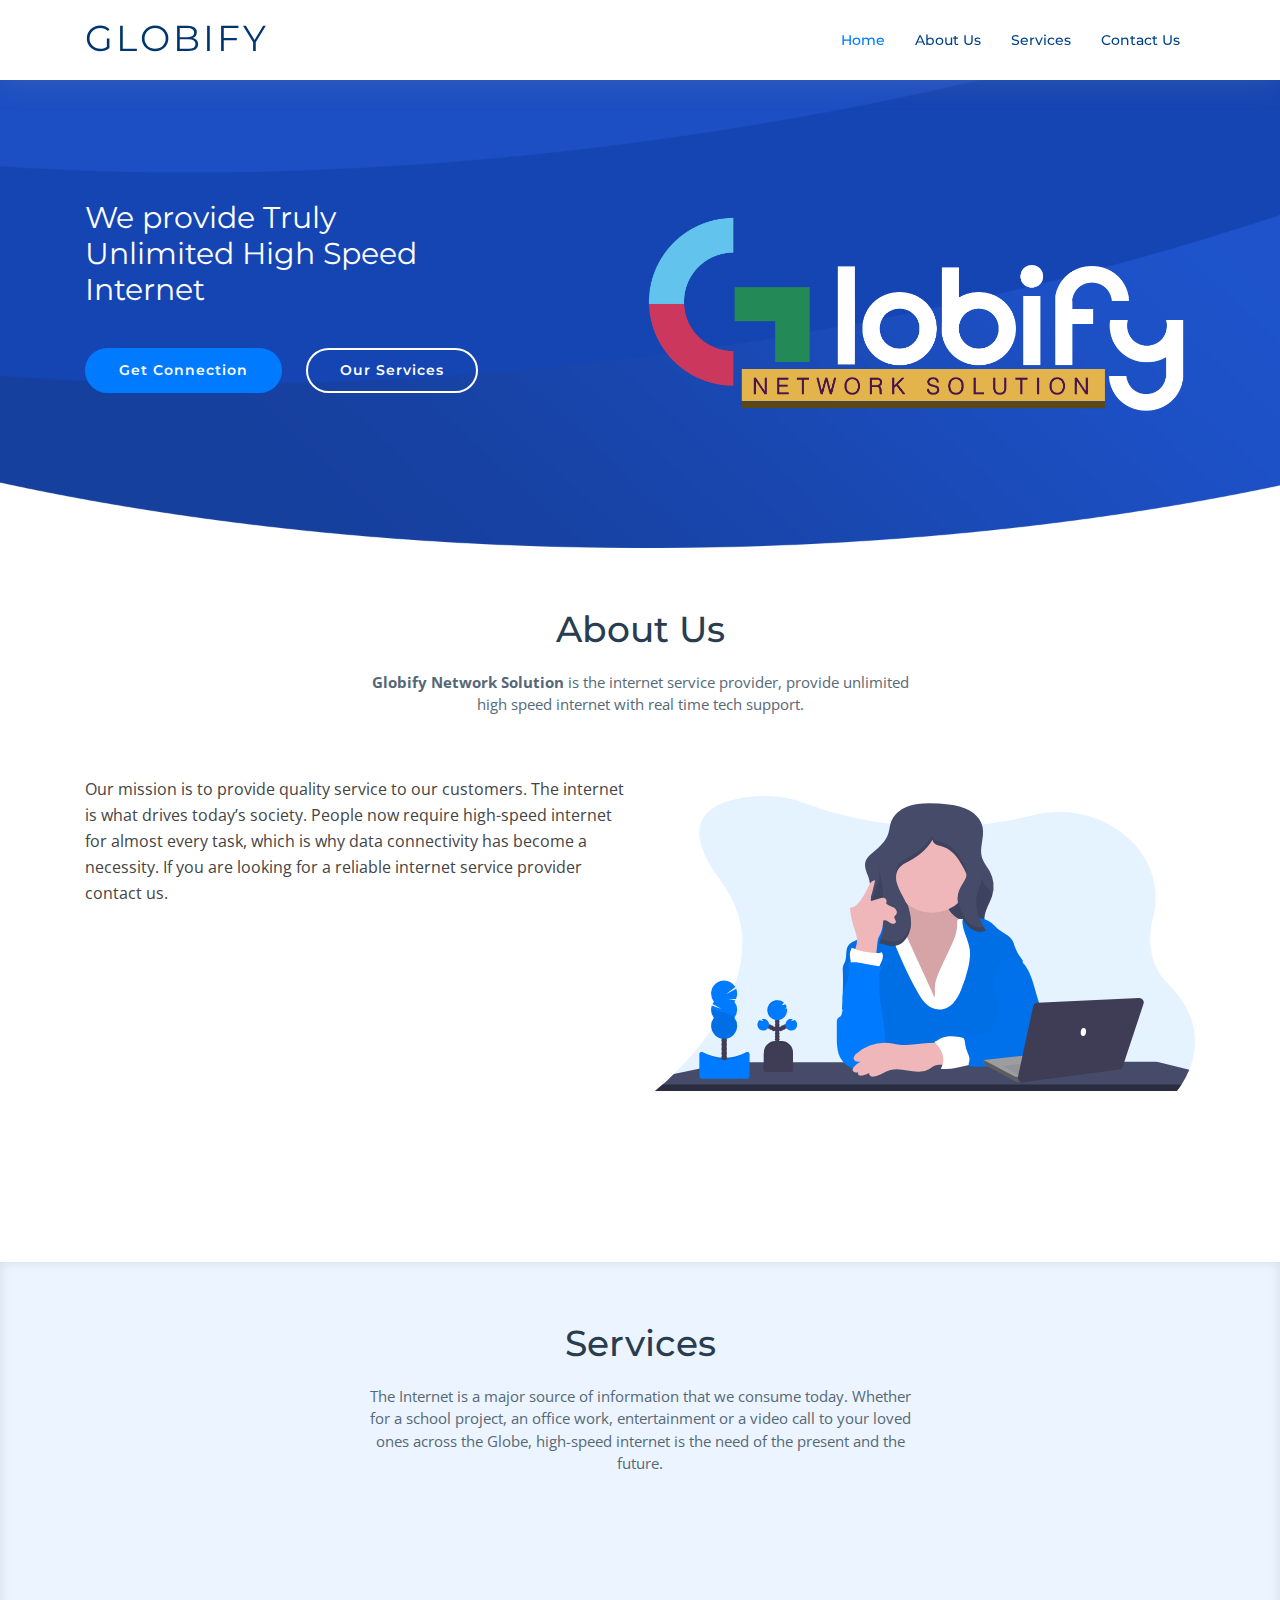
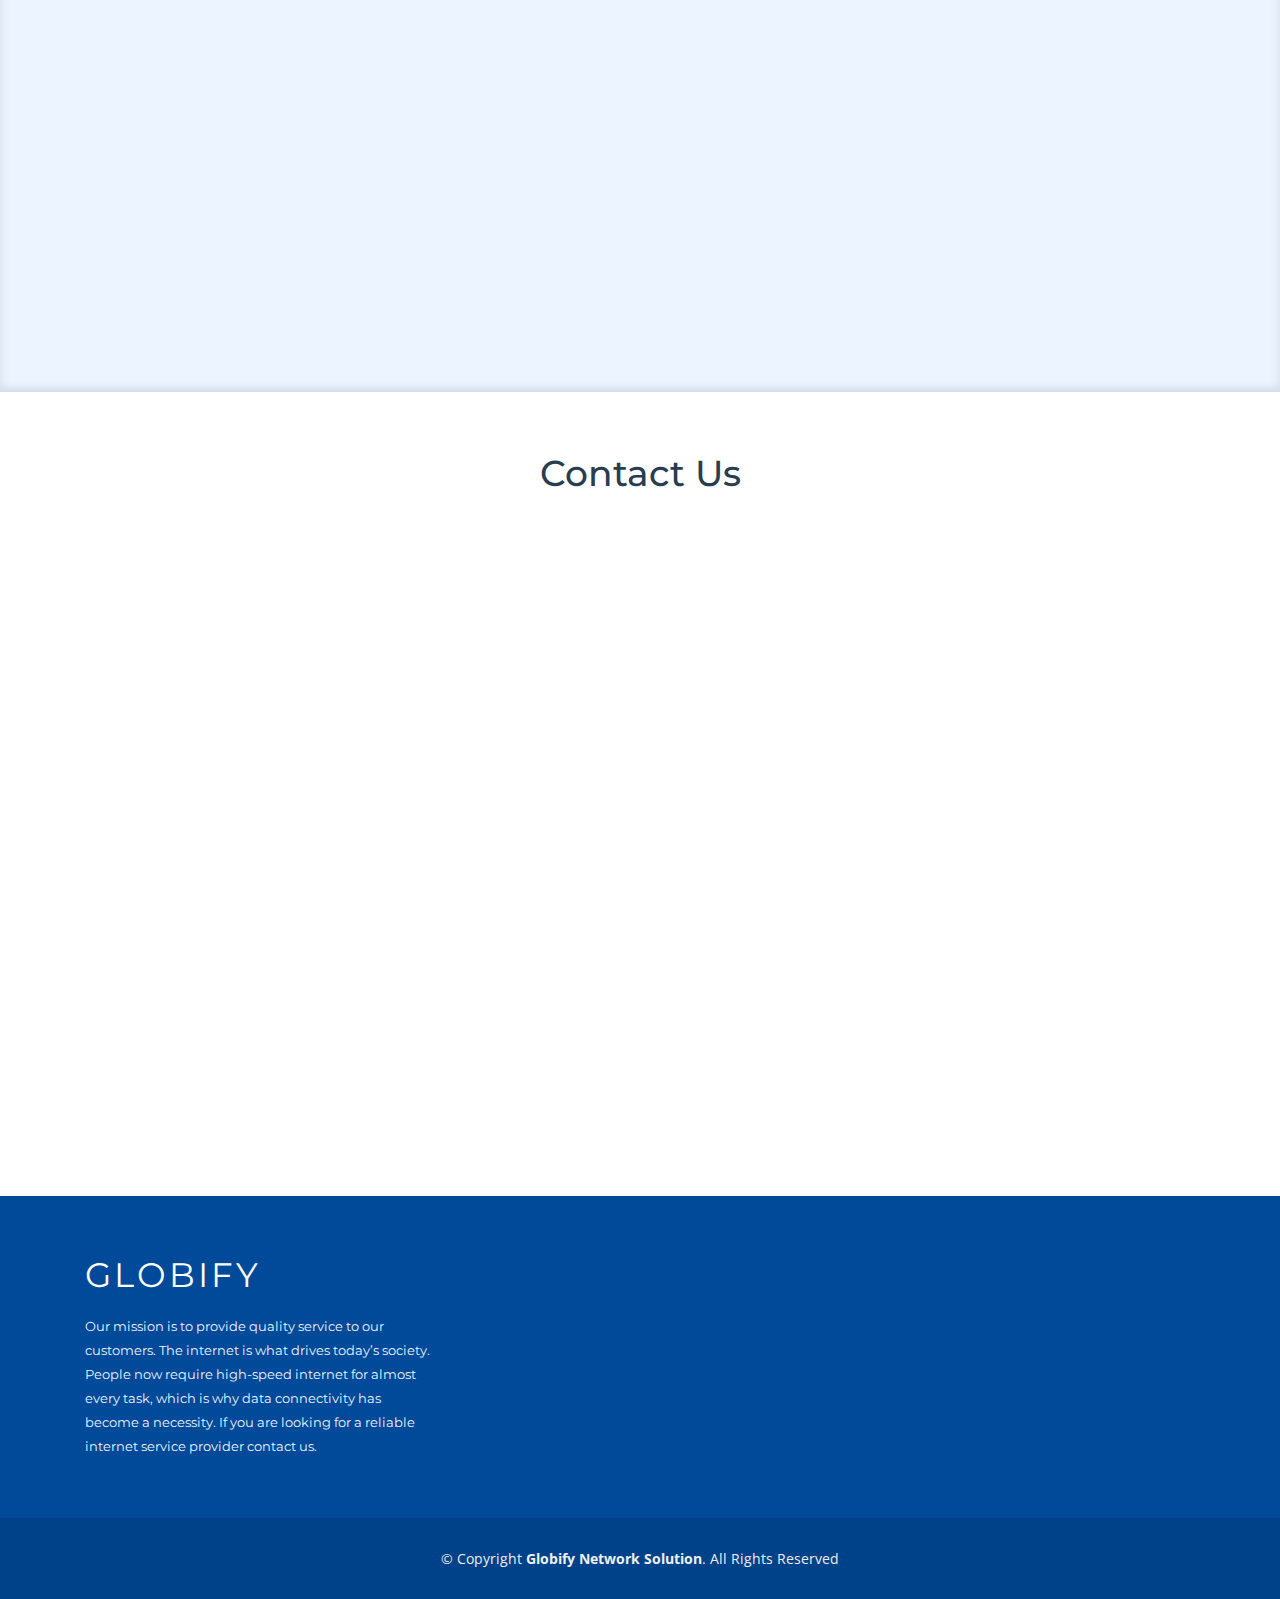
==== index.html @ f38e8083 "Add files via upload" ====
<!DOCTYPE html>
<html lang="en">
<head>
  <meta charset="utf-8">
  <title>Globify Network Solution</title>
  <meta content="width=device-width, initial-scale=1.0" name="viewport">
  <meta content="" name="keywords">
  <meta content="" name="description">

  <!-- Favicons -->
  <link href="img/favicon.png" rel="icon">
  <link href="img/apple-touch-icon.png" rel="apple-touch-icon">

  <!-- Google Fonts -->
  <link href="https://fonts.googleapis.com/css?family=Open+Sans:300,300i,400,400i,700,700i|Montserrat:300,400,500,700" rel="stylesheet">

  <!-- Bootstrap CSS File -->
  <link href="lib/bootstrap/css/bootstrap.min.css" rel="stylesheet">

  <!-- Libraries CSS Files -->
  <link href="lib/font-awesome/css/font-awesome.min.css" rel="stylesheet">
  <link href="lib/animate/animate.min.css" rel="stylesheet">
  <link href="lib/ionicons/css/ionicons.min.css" rel="stylesheet">
  <link href="lib/owlcarousel/assets/owl.carousel.min.css" rel="stylesheet">
  <link href="lib/lightbox/css/lightbox.min.css" rel="stylesheet">

  <!-- Main Stylesheet File -->
  <link href="css/style.css" rel="stylesheet">

</head>

<body>

  <!--==========================
  Header
  ============================-->
  <header id="header" class="fixed-top">
    <div class="container">

      <div class="logo float-left">
        <!-- Uncomment below if you prefer to use an image logo -->
        <h1 class="text-light"><a href="#header"><span>Globify</span></a></h1>
        <!--a href="#intro" class="scrollto"><img src="img/logo.png" alt="" class="img-fluid"></a-->
      </div>

      <nav class="main-nav float-right d-none d-lg-block">
        <ul>
          <li class="active"><a href="#intro">Home</a></li>
          <li><a href="#about">About Us</a></li>
          <li><a href="#services">Services</a></li>
          <li><a href="#contact">Contact Us</a></li>
        </ul>
      </nav><!-- .main-nav -->
      
    </div>
  </header><!-- #header -->

  <!--==========================
    Intro Section
  ============================-->
  <section id="intro" class="clearfix">
    <div class="container">

      <div class="intro-img">
        <img src="img/Home.png" alt="" class="img-fluid">
      </div>

      <div class="intro-info">
        <h2>We provide Truly<br>Unlimited High Speed<br>Internet</h2>
        <div>
          <a href="https://form.typeform.com/to/O6PUDNXB" data-mode="popup" class="btn-get-started scrollto typeform-share button">Get Connection</a><script> (function() { var qs,js,q,s,d=document, gi=d.getElementById, ce=d.createElement, gt=d.getElementsByTagName, id="typef_orm_share", b="https://embed.typeform.com/"; if(!gi.call(d,id)){ js=ce.call(d,"script"); js.id=id; js.src=b+"embed.js"; q=gt.call(d,"script")[0]; q.parentNode.insertBefore(js,q) } })() </script>
          <a href="#services" class="btn-services scrollto">Our Services</a>
		  
		 
         
        </div>
      </div>

    </div>
  </section><!-- #intro -->

  <main id="main">

    <!--==========================
      About Us Section
    ============================-->
    <section id="about">
      <div class="container">

        <header class="section-header">
          <h3>About Us</h3>
          <p><b>Globify Network Solution</b> is the internet service provider, provide unlimited high speed internet with real time tech support.</p>
        </header>

        <div class="row about-container">

          <div class="col-lg-6 content order-lg-1 order-2">
            <p>
              Our mission is to provide quality service to our customers. The internet is what drives today’s society. People now require high-speed internet for almost every task, which is why data connectivity has become a necessity.  If you are looking for a reliable internet service provider contact us.
            </p>

            <div class="icon-box wow fadeInUp">
              <div class="icon"><i class="fa fa-shopping-bag"></i></div>
              <h4 class="title"><a href="">Truly Unlimited Internet</a></h4>
              <p class="description">We provide unlimited internet for any one of our plans without any interrupt.</p>
            </div>

            <div class="icon-box wow fadeInUp" data-wow-delay="0.2s">
              <div class="icon"><i class="fa fa-photo"></i></div>
              <h4 class="title"><a href="">Free Installation</a></h4>
              <p class="description">we mainly focus on quality service and trust with our customer </p>
            </div>

            <div class="icon-box wow fadeInUp" data-wow-delay="0.4s">
              <div class="icon"><i class="fa fa-bar-chart"></i></div>
              <h4 class="title"><a href="">Symmetric Speed</a></h4>
              <p class="description">Uploading speed and downloading speed are same</p>
            </div>

          </div>

          <div class="col-lg-6 background order-lg-2 order-1 wow fadeInUp">
            <img src="img/about-extra-1.svg" class="img-fluid" alt="">
          </div>
        </div>


        

      </div>
    </section><!-- #about -->

    <!--==========================
      Services Section
    ============================-->
    <section id="services" class="section-bg">
      <div class="container">

        <header class="section-header">
          <h3>Services</h3>
          <p>The Internet is a major source of information that we consume today. Whether for a school project, an office work, entertainment or a video call to your loved ones across the Globe, high-speed internet is the need of the present and the future.</p>
        </header>

        <div class="row">

          <div class="col-md-6 col-lg-5 offset-lg-1 wow bounceInUp" data-wow-duration="1.4s">
            <div class="box">
              
              <h4 class="title">Internet for Student</h4>
              <p class="description">As we know that students are the future of our country, need to get quality knowledge over internet. We make them flow in the right way by blocking unwanted sites.</p>
            </div>
          </div>
          <div class="col-md-6 col-lg-5 wow bounceInUp" data-wow-duration="1.4s">
            <div class="box">
              
              <h4 class="title">Internet for Home</h4>
              <p class="description">We provide symmetrical data speed for downloading and uploading, most of the IoT devices like Security Systems, CCTV require high speed internet.</p>
            </div>
          </div>

          <div class="col-md-6 col-lg-5 offset-lg-1 wow bounceInUp" data-wow-delay="0.1s" data-wow-duration="1.4s">
            <div class="box">
              
              <h4 class="title">Internet for Business</h4>
              <p class="description">Now most of the jobs are Work-From-Home that need high speed internet.</p>
            </div>
          </div>
          

        </div>

      </div>
    </section><!-- #services -->

    <!--==========================
      Contact Section
    ============================-->
    <section id="contact">
      <div class="container-fluid">

        <div class="section-header">
          <h3>Contact Us</h3>
        </div>

        <div class="row wow fadeInUp">

          <div class="col-lg-6">
            <div class="map mb-4 mb-lg-0">
              <iframe src="https://www.google.com/maps/embed?pb=!1m18!1m12!1m3!1d14860.44332148159!2d78.91234871246282!3d21.385540302161182!2m3!1f0!2f0!3f0!3m2!1i1024!2i768!4f13.1!3m3!1m2!1s0x3bd4e4040c23010d%3A0xfcd41377a601a19e!2sSavner%2C%20Maharashtra%20441107!5e0!3m2!1sen!2sin!4v1602962125043!5m2!1sen!2sin" width="600" height="450" frameborder="0" style="border:0;" allowfullscreen="" aria-hidden="false" tabindex="0"></iframe>
            </div>
          </div>

          <div class="col-lg-6">
            <div class="row">
              <div class="col-md-5 info">
                <i class="ion-ios-location-outline"></i>
                <p>Saoner</p>
              </div>
              <div class="col-md-4 info">
                <i class="ion-ios-email-outline"></i>
                <p>contact@globify.live</p>
              </div>
              <div class="col-md-3 info">
                <i class="ion-ios-telephone-outline"></i>
                <p>8888888888</p>
              </div>
            </div>
	
     <div class="typeform-widget" data-url="https://form.typeform.com/to/O6PUDNXB" style="width: 100%; height: 500px;"></div> <script> (function() { var qs,js,q,s,d=document, gi=d.getElementById, ce=d.createElement, gt=d.getElementsByTagName, id="typef_orm", b="https://embed.typeform.com/"; if(!gi.call(d,id)) { js=ce.call(d,"script"); js.id=id; js.src=b+"embed.js"; q=gt.call(d,"script")[0]; q.parentNode.insertBefore(js,q) } })() </script> <div style="font-family: Sans-Serif;font-size: 12px;color: #999;opacity: 0.5; padding-top: 5px;"> powered by <a href="https://admin.typeform.com/signup?utm_campaign=O6PUDNXB&utm_source=typeform.com-01E6M9ZFT8ZTDT3NWY4HF61ZGW-professional&utm_medium=typeform&utm_content=typeform-embedded-poweredbytypeform&utm_term=EN" style="color: #999" target="_blank">Typeform</a> </div>
          
</div>
        </div>

      </div>
    </section><!-- #contact -->

  </main>

  <!--==========================
    Footer
  ============================-->
  <footer id="footer">
    <div class="footer-top">
      <div class="container">
        <div class="row">

          <div class="col-lg-4 col-md-6 footer-info">
            <h3>Globify</h3>
            <p>Our mission is to provide quality service to our customers. The internet is what drives today’s society. People now require high-speed internet for almost every task, which is why data connectivity has become a necessity.  If you are looking for a reliable internet service provider contact us.</p>
          </div>

          

          <!--div class="col-lg-3 col-md-6 footer-contact">
            <h4>Contact Us</h4>
            <p>
              Saoner <br>
              Nagpur, MH<br>
              INDIA <br>
              <strong>Phone:</strong> <br>
              <strong>Email:</strong> info@example.com<br>
            </p>


          </div-->

        </div>
      </div>
    </div>

    <div class="container">
      <div class="copyright">
        &copy; Copyright <strong>Globify Network Solution</strong>. All Rights Reserved
      </div>
      
    </div>
  </footer><!-- #footer -->

  <a href="#" class="back-to-top"><i class="fa fa-chevron-up"></i></a>
  <!-- Uncomment below i you want to use a preloader -->
  <div id="preloader"></div>

  <!-- JavaScript Libraries -->
  <script src="lib/jquery/jquery.min.js"></script>
  <script src="lib/jquery/jquery-migrate.min.js"></script>
  <script src="lib/bootstrap/js/bootstrap.bundle.min.js"></script>
  <script src="lib/easing/easing.min.js"></script>
  <script src="lib/mobile-nav/mobile-nav.js"></script>
  <script src="lib/wow/wow.min.js"></script>
  <script src="lib/waypoints/waypoints.min.js"></script>
  <script src="lib/counterup/counterup.min.js"></script>
  <script src="lib/owlcarousel/owl.carousel.min.js"></script>
  <script src="lib/isotope/isotope.pkgd.min.js"></script>
  <script src="lib/lightbox/js/lightbox.min.js"></script>
  <!-- Contact Form JavaScript File -->
  <script src="contactform/contactform.js"></script>

  <!-- Template Main Javascript File -->
  <script src="js/main.js"></script>

</body>
</html>
---- css/style.css ----
/*
  Theme Name: NewBiz
  Theme URL: https://bootstrapmade.com/newbiz-bootstrap-business-template/
  Author: BootstrapMade.com
  License: https://bootstrapmade.com/license/
*/

/*--------------------------------------------------------------
# General
--------------------------------------------------------------*/

body {
  background: #fff;
  color: #444;
  font-family: "Open Sans", sans-serif;
}

a {
  color: #007bff;
  transition: 0.5s;
}

a:hover,
a:active,
a:focus {
  color: #0b6bd3;
  outline: none;
  text-decoration: none;
}

p {
  padding: 0;
  margin: 0 0 30px 0;
}

h1,
h2,
h3,
h4,
h5,
h6 {
  font-family: "Montserrat", sans-serif;
  font-weight: 400;
  margin: 0 0 20px 0;
  padding: 0;
}

/* Back to top button */

.back-to-top {
  position: fixed;
  display: none;
  background: #007bff;
  color: #fff;
  width: 44px;
  height: 44px;
  text-align: center;
  line-height: 1;
  font-size: 16px;
  border-radius: 50%;
  right: 15px;
  bottom: 15px;
  transition: background 0.5s;
  z-index: 11;
}

.back-to-top i {
  padding-top: 12px;
  color: #fff;
}

/* Prelaoder */

#preloader {
  position: fixed;
  top: 0;
  left: 0;
  right: 0;
  bottom: 0;
  z-index: 9999;
  overflow: hidden;
  background: #fff;
}

#preloader:before {
  content: "";
  position: fixed;
  top: calc(50% - 30px);
  left: calc(50% - 30px);
  border: 6px solid #f2f2f2;
  border-top: 6px solid #007bff;
  border-radius: 50%;
  width: 60px;
  height: 60px;
  -webkit-animation: animate-preloader 1s linear infinite;
  animation: animate-preloader 1s linear infinite;
}

@-webkit-keyframes animate-preloader {
  0% {
    -webkit-transform: rotate(0deg);
    transform: rotate(0deg);
  }

  100% {
    -webkit-transform: rotate(360deg);
    transform: rotate(360deg);
  }
}

@keyframes animate-preloader {
  0% {
    -webkit-transform: rotate(0deg);
    transform: rotate(0deg);
  }

  100% {
    -webkit-transform: rotate(360deg);
    transform: rotate(360deg);
  }
}

/*--------------------------------------------------------------
# Header
--------------------------------------------------------------*/

#header {
  height: 80px;
  transition: all 0.5s;
  z-index: 997;
  transition: all 0.5s;
  padding: 20px 0;
  background: #fff;
  box-shadow: 0px 0px 30px rgba(127, 137, 161, 0.3);
}

#header.header-scrolled,
#header.header-pages {
  height: 60px;
  padding: 10px 0;
}

#header .logo h1 {
  font-size: 36px;
  margin: 0;
  padding: 0;
  line-height: 1;
  font-weight: 400;
  letter-spacing: 3px;
  text-transform: uppercase;
}

#header .logo h1 a,
#header .logo h1 a:hover {
  color: #00366f;
  text-decoration: none;
}

#header .logo img {
  padding: 0;
  margin: 7px 0;
  max-height: 26px;
}

.main-pages {
  margin-top: 60px;
}

/*--------------------------------------------------------------
# Intro Section
--------------------------------------------------------------*/

#intro {
  width: 100%;
  position: relative;
  background: url("../img/intro-bg.png") center bottom no-repeat;
  background-size: cover;
  padding: 200px 0 120px 0;
}

#intro .intro-img {
  width: 50%;
  float: right;
}

#intro .intro-info {
  width: 50%;
  float: left;
}

#intro .intro-info h2 {
  color: #fff;
  margin-bottom: 40px;
  font-size: 30px;
  font-weight: 300px;
}

#intro .intro-info h2 span {
  color: #74b5fc;
  text-decoration: underline;
}

#intro .intro-info .btn-get-started,
#intro .intro-info .btn-services {
  font-family: "Montserrat", sans-serif;
  font-size: 14px;
  font-weight: 600;
  letter-spacing: 1px;
  display: inline-block;
  padding: 10px 32px;
  border-radius: 50px;
  transition: 0.5s;
  margin: 0 20px 20px 0;
  color: #fff;
}

#intro .intro-info .btn-get-started {
  background: #007bff;
  border: 2px solid #007bff;
  color: #fff;
}

#intro .intro-info .btn-get-started:hover {
  background: none;
  border-color: #fff;
  color: #fff;
}

#intro .intro-info .btn-services {
  border: 2px solid #fff;
}

#intro .intro-info .btn-services:hover {
  background: #007bff;
  border-color: #007bff;
  color: #fff;
}

/*--------------------------------------------------------------
# Navigation Menu
--------------------------------------------------------------*/

/* Desktop Navigation */

.main-nav {
  /* Drop Down */
  /* Deep Drop Down */
}

.main-nav,
.main-nav * {
  margin: 0;
  padding: 0;
  list-style: none;
}

.main-nav > ul > li {
  position: relative;
  white-space: nowrap;
  float: left;
}

.main-nav a {
  display: block;
  position: relative;
  color: #004289;
  padding: 10px 15px;
  transition: 0.3s;
  font-size: 14px;
  font-family: "Montserrat", sans-serif;
  font-weight: 500;
}

.main-nav a:hover,
.main-nav .active > a,
.main-nav li:hover > a {
  color: #007bff;
  text-decoration: none;
}

.main-nav .drop-down ul {
  display: block;
  position: absolute;
  left: 0;
  top: calc(100% + 30px);
  z-index: 99;
  opacity: 0;
  visibility: hidden;
  padding: 10px 0;
  background: #fff;
  box-shadow: 0px 0px 30px rgba(127, 137, 161, 0.25);
  transition: ease all 0.3s;
}

.main-nav .drop-down:hover > ul {
  opacity: 1;
  top: 100%;
  visibility: visible;
}

.main-nav .drop-down li {
  min-width: 180px;
  position: relative;
}

.main-nav .drop-down ul a {
  padding: 10px 20px;
  font-size: 13px;
  color: #004289;
}

.main-nav .drop-down ul a:hover,
.main-nav .drop-down ul .active > a,
.main-nav .drop-down ul li:hover > a {
  color: #007bff;
}

.main-nav .drop-down > a:after {
  content: "\f107";
  font-family: FontAwesome;
  padding-left: 10px;
}

.main-nav .drop-down .drop-down ul {
  top: 0;
  left: calc(100% - 30px);
}

.main-nav .drop-down .drop-down:hover > ul {
  opacity: 1;
  top: 0;
  left: 100%;
}

.main-nav .drop-down .drop-down > a {
  padding-right: 35px;
}

.main-nav .drop-down .drop-down > a:after {
  content: "\f105";
  position: absolute;
  right: 15px;
}

/* Mobile Navigation */

.mobile-nav {
  position: fixed;
  top: 0;
  bottom: 0;
  z-index: 9999;
  overflow-y: auto;
  left: -260px;
  width: 260px;
  padding-top: 18px;
  background: rgba(19, 39, 57, 0.8);
  transition: 0.4s;
}

.mobile-nav * {
  margin: 0;
  padding: 0;
  list-style: none;
}

.mobile-nav a {
  display: block;
  position: relative;
  color: #fff;
  padding: 10px 20px;
  font-weight: 500;
}

.mobile-nav a:hover,
.mobile-nav .active > a,
.mobile-nav li:hover > a {
  color: #74b5fc;
  text-decoration: none;
}

.mobile-nav .drop-down > a:after {
  content: "\f078";
  font-family: FontAwesome;
  padding-left: 10px;
  position: absolute;
  right: 15px;
}

.mobile-nav .active.drop-down > a:after {
  content: "\f077";
}

.mobile-nav .drop-down > a {
  padding-right: 35px;
}

.mobile-nav .drop-down ul {
  display: none;
  overflow: hidden;
}

.mobile-nav .drop-down li {
  padding-left: 20px;
}

.mobile-nav-toggle {
  position: fixed;
  right: 0;
  top: 0;
  z-index: 9998;
  border: 0;
  background: none;
  font-size: 24px;
  transition: all 0.4s;
  outline: none !important;
  line-height: 1;
  cursor: pointer;
  text-align: right;
}

.mobile-nav-toggle i {
  margin: 18px 18px 0 0;
  color: #004289;
}

.mobile-nav-overly {
  width: 100%;
  height: 100%;
  z-index: 9997;
  top: 0;
  left: 0;
  position: fixed;
  background: rgba(19, 39, 57, 0.8);
  overflow: hidden;
  display: none;
}

.mobile-nav-active {
  overflow: hidden;
}

.mobile-nav-active .mobile-nav {
  left: 0;
}

.mobile-nav-active .mobile-nav-toggle i {
  color: #fff;
}

/*--------------------------------------------------------------
# Sections
--------------------------------------------------------------*/

/* Sections Header
--------------------------------*/

.section-header h3 {
  font-size: 36px;
  color: #283d50;
  text-align: center;
  font-weight: 500;
  position: relative;
}

.section-header p {
  text-align: center;
  margin: auto;
  font-size: 15px;
  padding-bottom: 60px;
  color: #556877;
  width: 50%;
}

/* Section with background
--------------------------------*/

.section-bg {
  background: #ecf5ff;
}

/* About Us Section
--------------------------------*/

#about {
  background: #fff;
  padding: 60px 0;
}

#about .about-container .background {
  margin: 20px 0;
}

#about .about-container .content {
  background: #fff;
}

#about .about-container .title {
  color: #333;
  font-weight: 700;
  font-size: 32px;
}

#about .about-container p {
  line-height: 26px;
}

#about .about-container p:last-child {
  margin-bottom: 0;
}

#about .about-container .icon-box {
  background: #fff;
  background-size: cover;
  padding: 0 0 30px 0;
}

#about .about-container .icon-box .icon {
  float: left;
  background: #fff;
  width: 64px;
  height: 64px;
  display: -webkit-box;
  display: -webkit-flex;
  display: -ms-flexbox;
  display: flex;
  -webkit-box-pack: center;
  -webkit-justify-content: center;
  -ms-flex-pack: center;
  justify-content: center;
  -webkit-box-align: center;
  -webkit-align-items: center;
  -ms-flex-align: center;
  align-items: center;
  -webkit-box-orient: vertical;
  -webkit-box-direction: normal;
  -webkit-flex-direction: column;
  -ms-flex-direction: column;
  flex-direction: column;
  text-align: center;
  border-radius: 50%;
  border: 2px solid #007bff;
  transition: all 0.3s ease-in-out;
}

#about .about-container .icon-box .icon i {
  color: #007bff;
  font-size: 24px;
}

#about .about-container .icon-box:hover .icon {
  background: #007bff;
}

#about .about-container .icon-box:hover .icon i {
  color: #fff;
}

#about .about-container .icon-box .title {
  margin-left: 80px;
  font-weight: 600;
  margin-bottom: 5px;
  font-size: 18px;
}

#about .about-container .icon-box .title a {
  color: #283d50;
}

#about .about-container .icon-box .description {
  margin-left: 80px;
  line-height: 24px;
  font-size: 14px;
}

#about .about-extra {
  padding-top: 60px;
}

#about .about-extra h4 {
  font-weight: 600;
  font-size: 24px;
}

/* Services Section
--------------------------------*/

#services {
  padding: 60px 0 40px 0;
  box-shadow: inset 0px 0px 12px 0px rgba(0, 0, 0, 0.1);
}

#services .box {
  padding: 30px;
  position: relative;
  overflow: hidden;
  border-radius: 10px;
  margin: 0 10px 40px 10px;
  background: #fff;
  box-shadow: 0 10px 29px 0 rgba(68, 88, 144, 0.1);
  transition: all 0.3s ease-in-out;
}

#services .box:hover {
  -webkit-transform: translateY(-5px);
  transform: translateY(-5px);
}

#services .icon {
  position: absolute;
  left: -10px;
  top: calc(50% - 32px);
}

#services .icon i {
  font-size: 64px;
  line-height: 1;
  transition: 0.5s;
}

#services .title {
  margin-left: 40px;
  font-weight: 700;
  margin-bottom: 15px;
  font-size: 18px;
}

#services .title a {
  color: #111;
}

#services .box:hover .title a {
  color: #007bff;
}

#services .description {
  font-size: 14px;
  margin-left: 40px;
  line-height: 24px;
  margin-bottom: 0;
}

#why-us {
  padding: 60px 0;
  background: #004a99;
}

#why-us .section-header h3,
#why-us .section-header p {
  color: #fff;
}

#why-us .card {
  background: #00458f;
  border-color: #00458f;
  border-radius: 10px;
  margin: 0 15px;
  padding: 15px 0;
  text-align: center;
  color: #fff;
  transition: 0.3s ease-in-out;
  height: 100%;
}

#why-us .card:hover {
  background: #003b7a;
  border-color: #003b7a;
}

#why-us .card i {
  font-size: 48px;
  padding-top: 15px;
  color: #bfddfe;
}

#why-us .card h5 {
  font-size: 22px;
  font-weight: 600;
}

#why-us .card p {
  font-size: 15px;
  color: #d8eafe;
}

#why-us .card .readmore {
  color: #fff;
  font-weight: 600;
  display: inline-block;
  transition: 0.3s ease-in-out;
  border-bottom: #00458f solid 2px;
}

#why-us .card .readmore:hover {
  border-bottom: #fff solid 2px;
}

#why-us .counters {
  padding-top: 40px;
}

#why-us .counters span {
  font-family: "Montserrat", sans-serif;
  font-weight: bold;
  font-size: 48px;
  display: block;
  color: #fff;
}

#why-us .counters p {
  padding: 0;
  margin: 0 0 20px 0;
  font-family: "Montserrat", sans-serif;
  font-size: 14px;
  color: #cce5ff;
}

/* Portfolio Section
--------------------------------*/

#portfolio {
  padding: 60px 0;
  box-shadow: 0px 0px 12px 0px rgba(0, 0, 0, 0.1);
}

#portfolio #portfolio-flters {
  padding: 0;
  margin: 5px 0 35px 0;
  list-style: none;
  text-align: center;
}

#portfolio #portfolio-flters li {
  cursor: pointer;
  margin: 15px 15px 15px 0;
  display: inline-block;
  padding: 6px 20px;
  font-size: 12px;
  line-height: 20px;
  color: #007bff;
  border-radius: 50px;
  text-transform: uppercase;
  background: #ecf5ff;
  margin-bottom: 5px;
  transition: all 0.3s ease-in-out;
}

#portfolio #portfolio-flters li:hover,
#portfolio #portfolio-flters li.filter-active {
  background: #007bff;
  color: #fff;
}

#portfolio #portfolio-flters li:last-child {
  margin-right: 0;
}

#portfolio .portfolio-item {
  position: relative;
  overflow: hidden;
  margin-bottom: 30px;
}

#portfolio .portfolio-item .portfolio-wrap {
  overflow: hidden;
  position: relative;
  border-radius: 6px;
  margin: 0;
}

#portfolio .portfolio-item .portfolio-wrap:hover img {
  opacity: 0.4;
  transition: 0.3s;
}

#portfolio .portfolio-item .portfolio-wrap .portfolio-info {
  position: absolute;
  top: 0;
  right: 0;
  bottom: 0;
  left: 0;
  display: -webkit-box;
  display: -webkit-flex;
  display: -ms-flexbox;
  display: flex;
  -webkit-box-pack: center;
  -webkit-justify-content: center;
  -ms-flex-pack: center;
  justify-content: center;
  -webkit-box-align: center;
  -webkit-align-items: center;
  -ms-flex-align: center;
  align-items: center;
  -webkit-box-orient: vertical;
  -webkit-box-direction: normal;
  -webkit-flex-direction: column;
  -ms-flex-direction: column;
  flex-direction: column;
  text-align: center;
  opacity: 0;
  transition: 0.2s linear;
}

#portfolio .portfolio-item .portfolio-wrap .portfolio-info h4 {
  font-size: 22px;
  line-height: 1px;
  font-weight: 700;
  margin-bottom: 14px;
  padding-bottom: 0;
}

#portfolio .portfolio-item .portfolio-wrap .portfolio-info h4 a {
  color: #fff;
}

#portfolio .portfolio-item .portfolio-wrap .portfolio-info h4 a:hover {
  color: #007bff;
}

#portfolio .portfolio-item .portfolio-wrap .portfolio-info p {
  padding: 0;
  margin: 0;
  color: #e2effe;
  font-weight: 500;
  font-size: 14px;
  text-transform: uppercase;
}

#portfolio .portfolio-item .portfolio-wrap .portfolio-info .link-preview,
#portfolio .portfolio-item .portfolio-wrap .portfolio-info .link-details {
  display: inline-block;
  line-height: 1;
  text-align: center;
  width: 36px;
  height: 36px;
  background: #007bff;
  border-radius: 50%;
  margin: 10px 4px 0 4px;
}

#portfolio .portfolio-item .portfolio-wrap .portfolio-info .link-preview i,
#portfolio .portfolio-item .portfolio-wrap .portfolio-info .link-details i {
  padding-top: 6px;
  font-size: 22px;
  color: #fff;
}

#portfolio .portfolio-item .portfolio-wrap .portfolio-info .link-preview:hover,
#portfolio .portfolio-item .portfolio-wrap .portfolio-info .link-details:hover {
  background: #3395ff;
}

#portfolio .portfolio-item .portfolio-wrap .portfolio-info .link-preview:hover i,
#portfolio .portfolio-item .portfolio-wrap .portfolio-info .link-details:hover i {
  color: #fff;
}

#portfolio .portfolio-item .portfolio-wrap:hover {
  background: #003166;
}

#portfolio .portfolio-item .portfolio-wrap:hover .portfolio-info {
  opacity: 1;
}

/* Testimonials Section
--------------------------------*/

#testimonials {
  padding: 60px 0;
  box-shadow: inset 0px 0px 12px 0px rgba(0, 0, 0, 0.1);
}

#testimonials .section-header {
  margin-bottom: 40px;
}

#testimonials .testimonial-item .testimonial-img {
  width: 120px;
  border-radius: 50%;
  border: 4px solid #fff;
  float: left;
}

#testimonials .testimonial-item h3 {
  font-size: 20px;
  font-weight: bold;
  margin: 10px 0 5px 0;
  color: #111;
  margin-left: 140px;
}

#testimonials .testimonial-item h4 {
  font-size: 14px;
  color: #999;
  margin: 0 0 15px 0;
  margin-left: 140px;
}

#testimonials .testimonial-item p {
  font-style: italic;
  margin: 0 0 15px 140px;
}

#testimonials .owl-nav,
#testimonials .owl-dots {
  margin-top: 5px;
  text-align: center;
}

#testimonials .owl-dot {
  display: inline-block;
  margin: 0 5px;
  width: 12px;
  height: 12px;
  border-radius: 50%;
  background-color: #ddd;
}

#testimonials .owl-dot.active {
  background-color: #007bff;
}

/* Team Section
--------------------------------*/

#team {
  background: #fff;
  padding: 60px 0;
  box-shadow: 0px 0px 12px 0px rgba(0, 0, 0, 0.1);
}

#team .member {
  text-align: center;
  margin-bottom: 20px;
  position: relative;
  border-radius: 50%;
  overflow: hidden;
}

#team .member .member-info {
  opacity: 0;
  display: -webkit-box;
  display: -webkit-flex;
  display: -ms-flexbox;
  display: flex;
  -webkit-box-pack: center;
  -webkit-justify-content: center;
  -ms-flex-pack: center;
  justify-content: center;
  -webkit-box-align: center;
  -webkit-align-items: center;
  -ms-flex-align: center;
  align-items: center;
  position: absolute;
  bottom: 0;
  top: 0;
  left: 0;
  right: 0;
  transition: 0.2s;
}

#team .member .member-info-content {
  margin-top: 50px;
  transition: margin 0.2s;
}

#team .member:hover .member-info {
  background: rgba(0, 62, 128, 0.7);
  opacity: 1;
  transition: 0.4s;
}

#team .member:hover .member-info-content {
  margin-top: 0;
  transition: margin 0.4s;
}

#team .member h4 {
  font-weight: 700;
  margin-bottom: 2px;
  font-size: 18px;
  color: #fff;
}

#team .member span {
  font-style: italic;
  display: block;
  font-size: 13px;
  color: #fff;
}

#team .member .social {
  margin-top: 15px;
}

#team .member .social a {
  transition: none;
  color: #fff;
}

#team .member .social a:hover {
  color: #007bff;
}

#team .member .social i {
  font-size: 18px;
  margin: 0 2px;
}

/* Clients Section
--------------------------------*/

#clients {
  padding: 60px 0;
  box-shadow: inset 0px 0px 12px 0px rgba(0, 0, 0, 0.1);
}

#clients .clients-wrap {
  border-top: 1px solid #d6eaff;
  border-left: 1px solid #d6eaff;
  margin-bottom: 30px;
}

#clients .client-logo {
  padding: 64px;
  display: -webkit-box;
  display: -webkit-flex;
  display: -ms-flexbox;
  display: flex;
  -webkit-box-pack: center;
  -webkit-justify-content: center;
  -ms-flex-pack: center;
  justify-content: center;
  -webkit-box-align: center;
  -webkit-align-items: center;
  -ms-flex-align: center;
  align-items: center;
  border-right: 1px solid #d6eaff;
  border-bottom: 1px solid #d6eaff;
  overflow: hidden;
  background: #fff;
  height: 160px;
}

#clients .client-logo:hover img {
  -webkit-transform: scale(1.2);
  transform: scale(1.2);
}

#clients img {
  transition: all 0.4s ease-in-out;
}

/* Contact Section
--------------------------------*/

#contact {
  box-shadow: 0px 0px 12px 0px rgba(0, 0, 0, 0.1);
  padding: 60px 0;
  overflow: hidden;
}

#contact .section-header {
  padding-bottom: 30px;
}

#contact .contact-about h3 {
  font-size: 36px;
  margin: 0 0 10px 0;
  padding: 0;
  line-height: 1;
  font-family: "Montserrat", sans-serif;
  font-weight: 300;
  letter-spacing: 3px;
  text-transform: uppercase;
  color: #007bff;
}

#contact .contact-about p {
  font-size: 14px;
  line-height: 24px;
  font-family: "Montserrat", sans-serif;
  color: #888;
}

#contact .social-links {
  padding-bottom: 20px;
}

#contact .social-links a {
  font-size: 18px;
  display: inline-block;
  background: #fff;
  color: #007bff;
  line-height: 1;
  padding: 8px 0;
  margin-right: 4px;
  border-radius: 50%;
  text-align: center;
  width: 36px;
  height: 36px;
  transition: 0.3s;
  border: 1px solid #007bff;
}

#contact .social-links a:hover {
  background: #007bff;
  color: #fff;
}

#contact .info {
  color: #283d50;
}

#contact .info i {
  font-size: 32px;
  color: #007bff;
  float: left;
  line-height: 1;
}

#contact .info p {
  padding: 0 0 10px 36px;
  line-height: 28px;
  font-size: 14px;
}

#contact .form #sendmessage {
  color: #007bff;
  border: 1px solid #007bff;
  display: none;
  text-align: center;
  padding: 15px;
  font-weight: 600;
  margin-bottom: 15px;
}

#contact .form #errormessage {
  color: red;
  display: none;
  border: 1px solid red;
  text-align: center;
  padding: 15px;
  font-weight: 600;
  margin-bottom: 15px;
}

#contact .form #sendmessage.show,
#contact .form #errormessage.show,
#contact .form .show {
  display: block;
}

#contact .form .validation {
  color: red;
  display: none;
  margin: 0 0 20px;
  font-weight: 400;
  font-size: 13px;
}

#contact .form input,
#contact .form textarea {
  border-radius: 0;
  box-shadow: none;
  font-size: 14px;
}

#contact .form button[type="submit"] {
  background: #007bff;
  border: 0;
  border-radius: 20px;
  padding: 8px 30px;
  color: #fff;
  transition: 0.3s;
}

#contact .form button[type="submit"]:hover {
  background: #0067d5;
  cursor: pointer;
}

/*--------------------------------------------------------------
# Footer
--------------------------------------------------------------*/

#footer {
  background: #00428a;
  padding: 0 0 30px 0;
  color: #eee;
  font-size: 14px;
}

#footer .footer-top {
  background: #004a99;
  padding: 60px 0 30px 0;
}

#footer .footer-top .footer-info {
  margin-bottom: 30px;
}

#footer .footer-top .footer-info h3 {
  font-size: 34px;
  margin: 0 0 20px 0;
  padding: 2px 0 2px 0;
  line-height: 1;
  font-family: "Montserrat", sans-serif;
  color: #fff;
  font-weight: 400;
  letter-spacing: 3px;
  text-transform: uppercase;
}

#footer .footer-top .footer-info p {
  font-size: 13px;
  line-height: 24px;
  margin-bottom: 0;
  font-family: "Montserrat", sans-serif;
  color: #ecf5ff;
}

#footer .footer-top .social-links a {
  font-size: 18px;
  display: inline-block;
  background: #007bff;
  color: #fff;
  line-height: 1;
  padding: 8px 0;
  margin-right: 4px;
  border-radius: 50%;
  text-align: center;
  width: 36px;
  height: 36px;
  transition: 0.3s;
}

#footer .footer-top .social-links a:hover {
  background: #0067d5;
  color: #fff;
}

#footer .footer-top h4 {
  font-size: 14px;
  font-weight: bold;
  color: #fff;
  text-transform: uppercase;
  position: relative;
  padding-bottom: 10px;
}

#footer .footer-top .footer-links {
  margin-bottom: 30px;
}

#footer .footer-top .footer-links ul {
  list-style: none;
  padding: 0;
  margin: 0;
}

#footer .footer-top .footer-links ul li {
  padding: 8px 0;
}

#footer .footer-top .footer-links ul li:first-child {
  padding-top: 0;
}

#footer .footer-top .footer-links ul a {
  color: #ecf5ff;
}

#footer .footer-top .footer-links ul a:hover {
  color: #74b5fc;
}

#footer .footer-top .footer-contact {
  margin-bottom: 30px;
}

#footer .footer-top .footer-contact p {
  line-height: 26px;
}

#footer .footer-top .footer-newsletter {
  margin-bottom: 30px;
}

#footer .footer-top .footer-newsletter input[type="email"] {
  border: 0;
  padding: 6px 8px;
  width: 65%;
}

#footer .footer-top .footer-newsletter input[type="submit"] {
  background: #007bff;
  border: 0;
  width: 35%;
  padding: 6px 0;
  text-align: center;
  color: #fff;
  transition: 0.3s;
  cursor: pointer;
}

#footer .footer-top .footer-newsletter input[type="submit"]:hover {
  background: #0062cc;
}

#footer .copyright {
  text-align: center;
  padding-top: 30px;
}

#footer .credits {
  text-align: center;
  font-size: 13px;
  color: #f1f7ff;
}

#footer .credits a {
  color: #bfddfe;
}

#footer .credits a:hover {
  color: #f1f7ff;
}

/*--------------------------------------------------------------
# Responsive Media Queries
--------------------------------------------------------------*/

@media (min-width: 992px) {
  #testimonials .testimonial-item p {
    width: 80%;
  }
}

@media (max-width: 991px) {
  #header {
    height: 60px;
    padding: 10px 0;
  }

  #header .logo h1 {
    font-size: 28px;
    padding: 8px 0;
  }

  #intro {
    padding: 140px 0 60px 0;
  }

  #intro .intro-img {
    width: 80%;
    float: none;
    margin: 0 auto 25px auto;
  }

  #intro .intro-info {
    width: 80%;
    float: none;
    margin: auto;
    text-align: center;
  }

  #why-us .card {
    margin: 0;
  }
}

@media (max-width: 768px) {
  .back-to-top {
    bottom: 15px;
  }
}

@media (max-width: 767px) {
  #intro .intro-info {
    width: 100%;
  }

  #intro .intro-info h2 {
    font-size: 34px;
    margin-bottom: 30px;
  }

  .section-header p {
    width: 100%;
  }

  #testimonials .testimonial-item {
    text-align: center;
  }

  #testimonials .testimonial-item .testimonial-img {
    float: none;
    margin: auto;
  }

  #testimonials .testimonial-item h3,
  #testimonials .testimonial-item h4,
  #testimonials .testimonial-item p {
    margin-left: 0;
  }
}

@media (max-width: 574px) {
  #intro {
    padding: 100px 0 20px 0;
  }
}
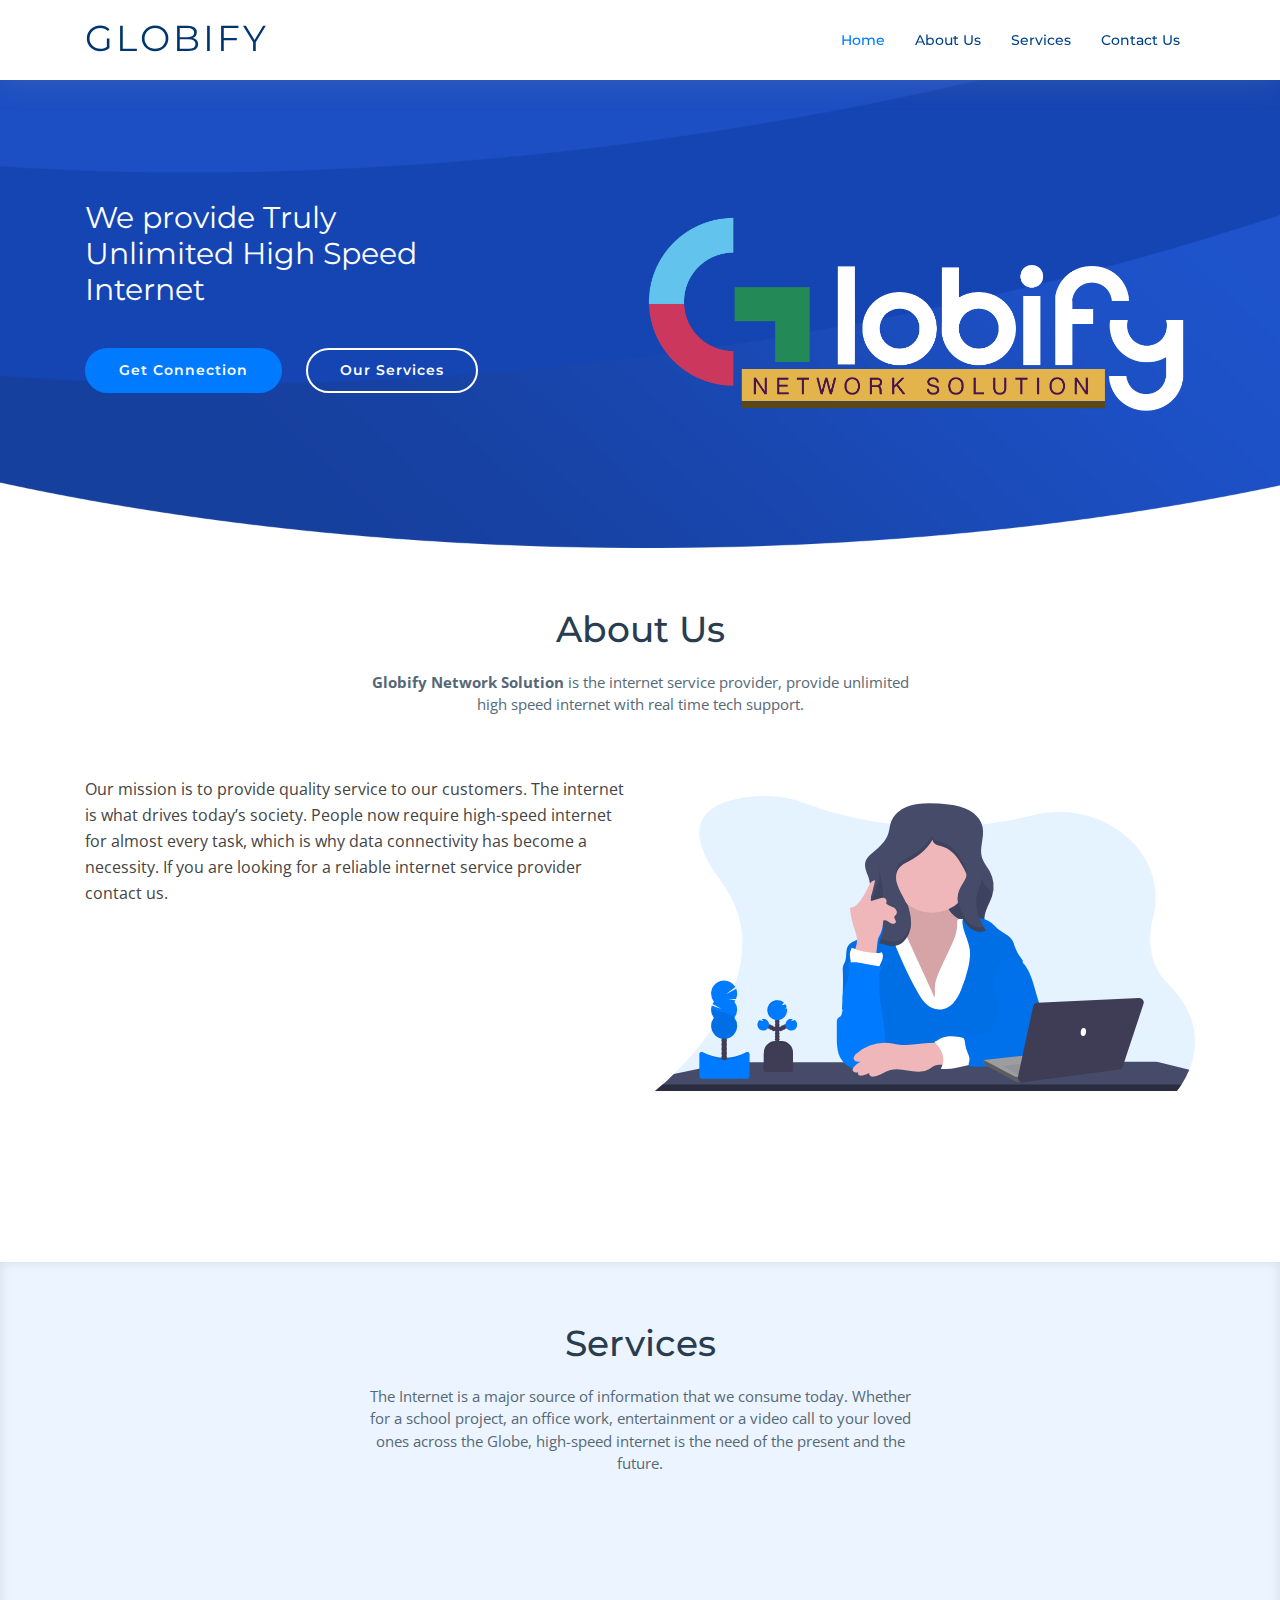
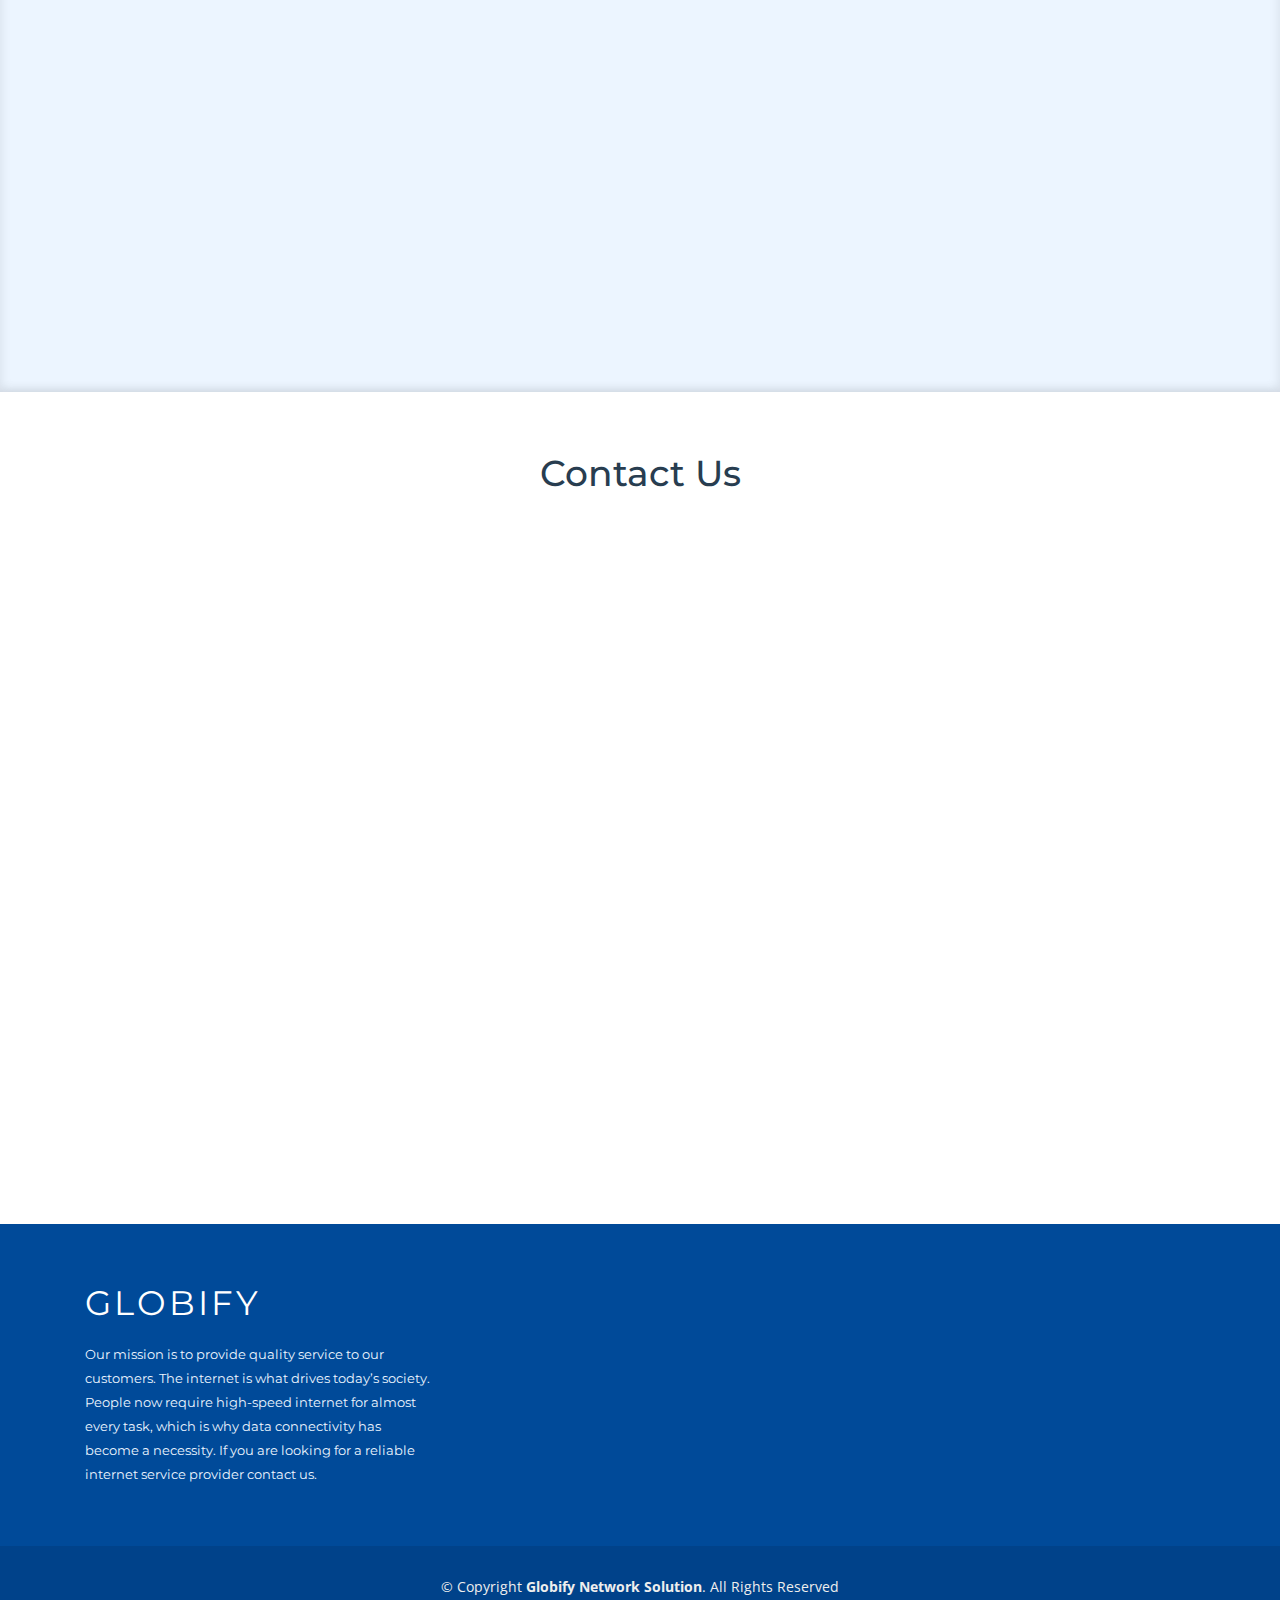
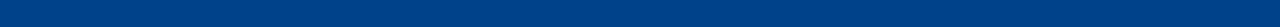
==== commit 5ffae330: "Update index.html" ====
--- a/index.html
+++ b/index.html
@@ -186,7 +186,7 @@
 
           <div class="col-lg-6">
             <div class="map mb-4 mb-lg-0">
-              <iframe src="https://www.google.com/maps/embed?pb=!1m18!1m12!1m3!1d14860.44332148159!2d78.91234871246282!3d21.385540302161182!2m3!1f0!2f0!3f0!3m2!1i1024!2i768!4f13.1!3m3!1m2!1s0x3bd4e4040c23010d%3A0xfcd41377a601a19e!2sSavner%2C%20Maharashtra%20441107!5e0!3m2!1sen!2sin!4v1602962125043!5m2!1sen!2sin" width="600" height="450" frameborder="0" style="border:0;" allowfullscreen="" aria-hidden="false" tabindex="0"></iframe>
+              <iframe src="https://www.google.com/maps/embed?pb=!1m18!1m12!1m3!1d928.9076239389431!2d78.92876348806263!3d21.36506524805097!2m3!1f0!2f0!3f0!3m2!1i1024!2i768!4f13.1!3m3!1m2!1s0x0%3A0x0!2zMjHCsDIxJzU0LjIiTiA3OMKwNTUnNDUuNSJF!5e0!3m2!1sen!2sin!4v1603019672883!5m2!1sen!2sin" width="600" height="450" frameborder="0" style="border:0;" allowfullscreen="" aria-hidden="false" tabindex="0"></iframe>
             </div>
           </div>
 
@@ -194,15 +194,15 @@
             <div class="row">
               <div class="col-md-5 info">
                 <i class="ion-ios-location-outline"></i>
-                <p>Saoner</p>
+                <p>New B-Type, W.C.L., Saoner, Nagpur</p>
               </div>
               <div class="col-md-4 info">
                 <i class="ion-ios-email-outline"></i>
-                <p>contact@globify.live</p>
+		      <p><a href="mailto:globifynetwork@gmail.com">globifynetwork@gmail.com</a></p>
               </div>
               <div class="col-md-3 info">
                 <i class="ion-ios-telephone-outline"></i>
-                <p>8888888888</p>
+                <p><a href="tel:+91750856983">7350856983</a></p>
               </div>
             </div>
 	
